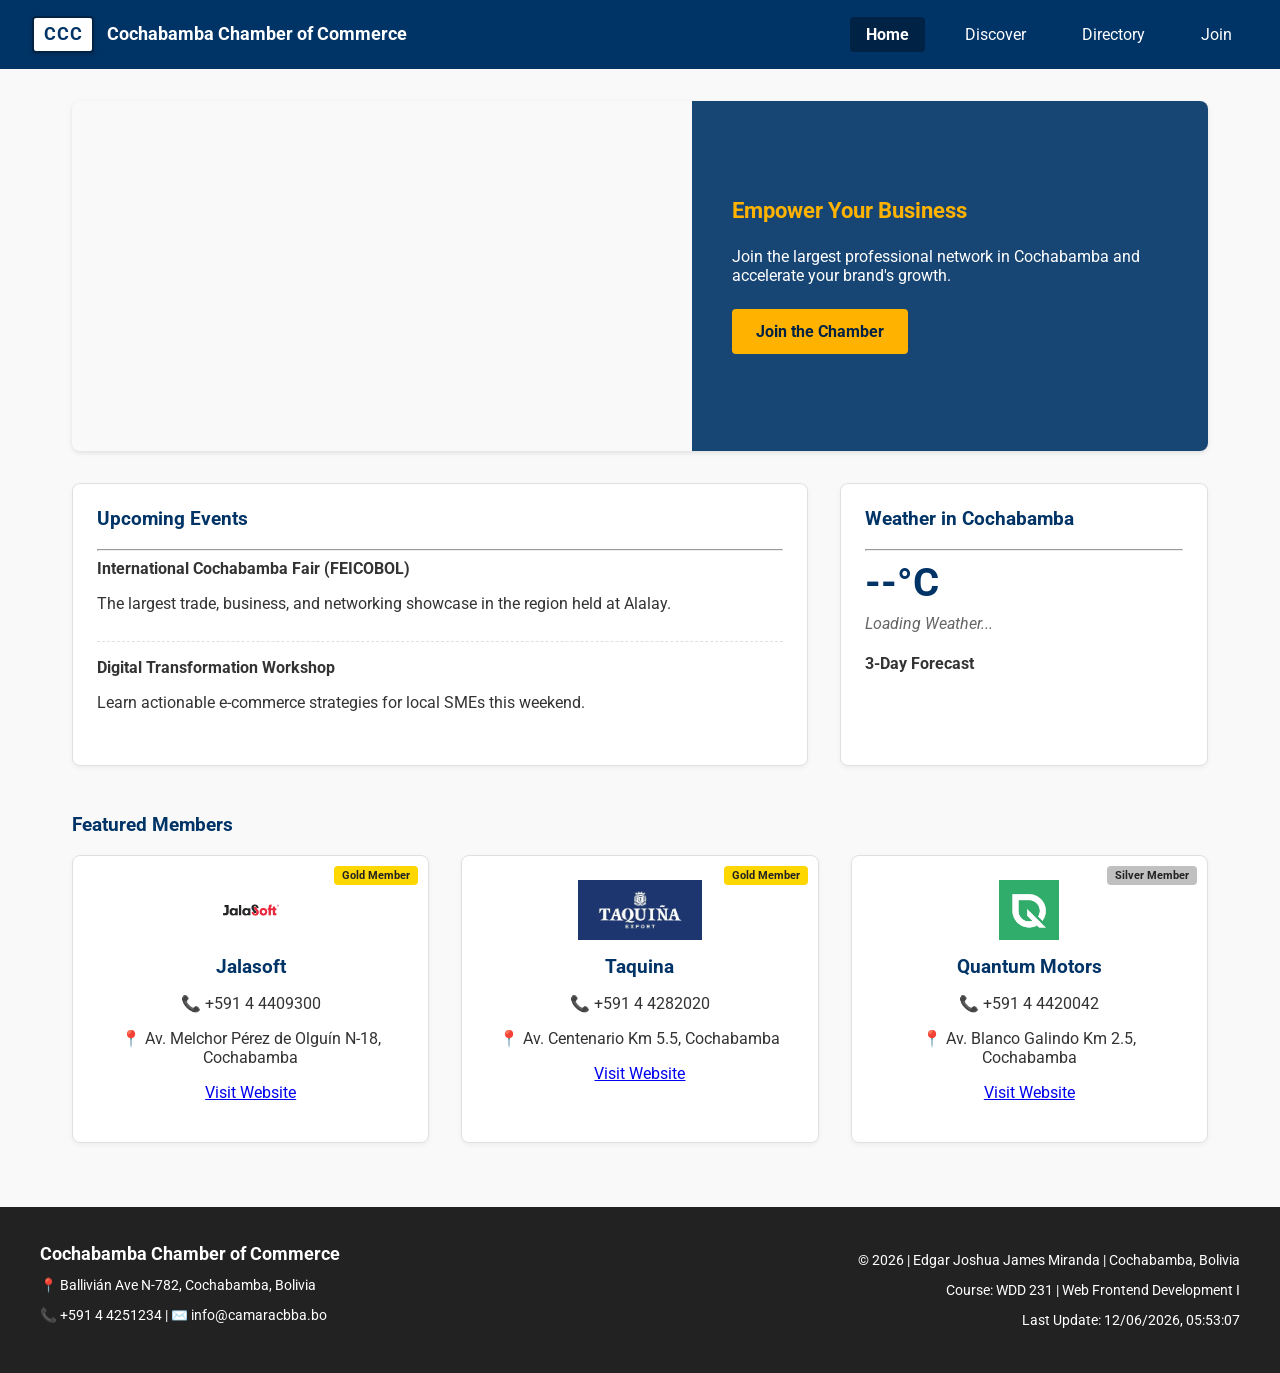
==== chamber/index.html @ 2f20b057 "updated" ====
<!DOCTYPE html>
<html lang="en">
<head>
    <meta charset="UTF-8">
    <meta name="viewport" content="width=device-width, initial-scale=1.0">
    <title>Home - Cochabamba Chamber of Commerce</title>
    <meta name="description" content="Welcome to the Cochabamba Chamber of Commerce. Connecting, supporting, and growing local businesses in Cochabamba, Bolivia. Developed by Edgar Joshua James Miranda for WDD 231.">
    <meta name="author" content="Edgar Joshua James Miranda">
    
    <link rel="icon" href="images/favicon.ico" type="image/x-icon">

    <link rel="preconnect" href="https://fonts.googleapis.com">
    <link rel="preconnect" href="https://fonts.gstatic.com" crossorigin>
    <link href="https://fonts.googleapis.com/css2?family=Roboto:wght@400;700&display=swap" rel="stylesheet">

    <meta property="og:title" content="Home - Cochabamba Chamber of Commerce">
    <meta property="og:description" content="Welcome to the Cochabamba Chamber of Commerce. Discover local businesses and community events.">
    <meta property="og:image" content="https://joshuajames7756.github.io/wdd231/chamber/images/taquina.webp">
    <meta property="og:url" content="https://joshuajames7756.github.io/wdd231/chamber/index.html">
    <meta property="og:type" content="website">

    <link rel="stylesheet" href="styles/normalize.css">
    <link rel="stylesheet" href="styles/small.css">
    <link rel="stylesheet" href="styles/larger.css">
</head>
<body class="home-page">
    <header>
        <div class="logo-container">
            <div class="logo-badge">CCC</div>
            <div class="header-title">Cochabamba Chamber of Commerce</div>
        </div>
        <button id="menu-toggle" aria-label="Open navigation menu">☰</button>
        <nav id="nav-menu">
            <ul>
                <li><a href="index.html" class="active">Home</a></li>
                <li><a href="#">Discover</a></li>
                <li><a href="directory.html">Directory</a></li>
                <li><a href="#">Join</a></li>
            </ul>
        </nav>
    </header>

    <main class="home-grid">
        <section class="hero-container">
            <picture>
                <source media="(min-width: 64rem)" srcset="images/hero-large.jpg">
                <img src="images/hero-small.jpg" alt="Panoramic view of Cochabamba city" class="hero-img" loading="eager">
            </picture>
            <div class="hero-cta">
                <h3>Empower Your Business</h3>
                <p>Join the largest professional network in Cochabamba and accelerate your brand's growth.</p>
                <a href="#" class="cta-button">Join the Chamber</a>
            </div>
        </section>

        <section class="card events-card">
            <h3>Upcoming Events</h3>
            <hr>
            <ul class="events-list">
                <li>
                    <strong>International Cochabamba Fair (FEICOBOL)</strong>
                    <p>The largest trade, business, and networking showcase in the region held at Alalay.</p>
                </li>
                <li>
                    <strong>Digital Transformation Workshop</strong>
                    <p>Learn actionable e-commerce strategies for local SMEs this weekend.</p>
                </li>
            </ul>
        </section>

        <section class="card weather-card">
            <h3>Weather in Cochabamba</h3>
            <hr>
            <div class="weather-info">
                <div class="current-weather">
                    <p class="temp-display" id="current-temp">--°C</p>
                    <p class="desc-display" id="weather-desc">Loading weather...</p>
                </div>
                <div class="forecast-section">
                    <h4>3-Day Forecast</h4>
                    <div id="forecast-container" class="forecast-list">
                        </div>
                </div>
            </div>
        </section>

        <section class="spotlights-section">
            <h3>Featured Members</h3>
            <div id="spotlights-container" class="spotlights-grid">
                </div>
        </section>
    </main>

    <footer>
        <div class="footer-container">
            <div class="footer-contact">
                <h2>Cochabamba Chamber of Commerce</h2>
                <p>📍 Ballivián Ave N-782, Cochabamba, Bolivia</p>
                <p>📞 +591 4 4251234 | ✉️ info@camaracbba.bo</p>
            </div>
            <div class="footer-info">
                <p>&copy; <span id="current-year"></span> | Edgar Joshua James Miranda | Cochabamba, Bolivia</p>
                <p>Course: WDD 231 | Web Frontend Development I</p>
                <p id="last-modified"></p>
            </div>
        </div>
    </footer>

    <script src="scripts/weather-spot.js" defer></script>
</body>
</html>
---- chamber/styles/small.css ----
/* ==========================================================================
   W03: CHAMBER PROJECT - BASE STYLES (Móvil desde 320px) - small.css
   ========================================================================== */

/* --- Base Rules & Box Sizing --- */
* {
    box-sizing: border-box;
}

body {
    font-family: 'Roboto', Arial, sans-serif;
    margin: 0;
    padding: 0;
    background-color: #f9f9f9;
    color: #333333;
}

/* --- Shared Header & Navigation (Consistente para index y directory) --- */
header {
    display: flex;
    justify-content: space-between;
    align-items: center;
    padding: 1rem;
    background-color: #003366;
    color: white;
    position: relative;
}

.logo-container {
    display: flex;
    align-items: center;
    gap: 0.8rem;
}

.logo-badge {
    background-color: #ffffff;
    color: #003366;
    font-weight: bold;
    font-size: 1.1rem;
    padding: 0.4rem 0.6rem;
    border-radius: 4px;
    border: 2px solid #002244;
    letter-spacing: 1px;
    box-shadow: 0 2px 4px rgba(0,0,0,0.15);
}

.logo-badge img {
    height: 40px;
    width: auto;
    display: block;
}

.header-title {
    font-size: 1.1rem;
    font-weight: bold;
    margin: 0;
    line-height: 1.2;
}

/* Botón de menú elegante y con transición (sin emojis toscos) */
#menu-toggle {
    font-size: 1.8rem;
    background: none;
    border: none;
    color: white;
    cursor: pointer;
    padding: 0.2rem 0.5rem;
    line-height: 1;
    transition: transform 0.2s ease;
}

#menu-toggle:active {
    transform: scale(0.9);
}

#nav-menu {
    display: none;
    background-color: #002244;
    position: absolute;
    top: 100%;
    left: 0;
    width: 100%;
    z-index: 100;
    box-shadow: 0 4px 10px rgba(0,0,0,0.1);
}

#nav-menu.open {
    display: block;
}

#nav-menu ul {
    list-style: none;
    padding: 0;
    margin: 0;
}

#nav-menu ul li a {
    display: block;
    padding: 1rem;
    color: white;
    text-decoration: none;
    text-align: center;
    border-bottom: 1px solid #003366;
}

#nav-menu ul li a.active {
    background-color: #004488;
    font-weight: bold;
}

/* --- Compartido: Estructura de Tarjetas Base --- */
.card {
    background-color: #ffffff;
    border: 1px solid #e0e0e0;
    border-radius: 8px;
    padding: 1.5rem;
    box-shadow: 0 2px 5px rgba(0,0,0,0.05);
}

/* ==========================================================================
   SECCIÓN A: ESTILOS DE LA PÁGINA DE INICIO (index.html)
   ========================================================================== */
.home-grid {
    display: flex;
    flex-direction: column;
    gap: 1.5rem;
    padding: 1rem;
    max-width: 1200px;
    margin: 0 auto;
}

/* Hero Section */
.hero-container {
    position: relative;
    border-radius: 8px;
    overflow: hidden;
    box-shadow: 0 2px 5px rgba(0,0,0,0.1);
}

.hero-img {
    width: 100%;
    height: 250px;
    object-fit: cover;
    display: block;
}

.hero-cta {
    background-color: rgba(0, 51, 102, 0.9);
    color: #ffffff;
    padding: 1.5rem;
    text-align: center;
}

.hero-cta h3 {
    margin: 0 0 0.5rem 0;
    font-size: 1.4rem;
    color: #ffb300;
}

.cta-button {
    display: inline-block;
    background-color: #ffb300;
    color: #002244;
    padding: 0.8rem 1.5rem;
    text-decoration: none;
    font-weight: bold;
    border-radius: 4px;
    margin-top: 0.5rem;
    transition: background 0.2s ease;
}

.cta-button:hover {
    background-color: #ffa000;
}

/* Eventos y Clima */
.events-card h3,
.weather-card h3,
.spotlights-section h3 {
    color: #003366;
    margin-top: 0;
}

.events-list {
    list-style: none;
    padding: 0;
    margin: 0;
}

.events-list li {
    margin-bottom: 1rem;
    padding-bottom: 0.8rem;
    border-bottom: 1px dashed #e0e0e0;
}

.events-list li:last-child {
    border-bottom: none;
    margin-bottom: 0;
}

.temp-display {
    font-size: 2.5rem;
    font-weight: bold;
    margin: 0.5rem 0;
    color: #003366;
}

.desc-display {
    text-transform: capitalize;
    font-style: italic;
    color: #666666;
    margin: 0 0 1rem 0;
}

.forecast-list {
    display: flex;
    flex-direction: column;
    gap: 0.5rem;
    margin-top: 0.5rem;
}

.forecast-day {
    display: flex;
    justify-content: space-between;
    padding: 0.4rem 0;
    border-bottom: 1px dotted #ccc;
}

/* Spotlights */
.spotlights-grid {
    display: flex;
    flex-direction: column;
    gap: 1rem;
}

.spotlight-card {
    background-color: white;
    border: 1px solid #e0e0e0;
    border-radius: 8px;
    padding: 1.5rem;
    text-align: center;
    box-shadow: 0 2px 5px rgba(0,0,0,0.05);
    position: relative;
}

.spotlight-card h3 {
    color: #003366;
    margin: 0.5rem 0;
}

.spotlight-card img {
    max-height: 60px;
    max-width: 150px;
    margin: 0 auto 1rem auto;
    display: block;
    object-fit: contain;
}

.badge {
    position: absolute;
    top: 10px;
    right: 10px;
    font-size: 0.7rem;
    padding: 0.2rem 0.5rem;
    border-radius: 4px;
    font-weight: bold;
}
.badge.gold { background-color: #ffd700; color: #222; }
.badge.silver { background-color: #c0c0c0; color: #222; }

/* ==========================================================================
   SECCIÓN B: ESTILOS DE LA PÁGINA DEL DIRECTORIO (directory.html)
   ========================================================================== */
.directory-header {
    max-width: 1200px;
    margin: 1.5rem auto 1rem auto;
    padding: 0 1rem;
    text-align: center;
}

.directory-header h1 {
    color: #003366;
    margin: 0 0 1rem 0;
    font-size: 1.6rem;
}

.view-toggle button {
    padding: 0.6rem 1.4rem;
    font-size: 0.95rem;
    font-weight: bold;
    cursor: pointer;
    background-color: #ffffff;
    color: #003366;
    border: 2px solid #003366;
    border-radius: 20px;
    margin: 0 0.4rem;
    box-shadow: 0 2px 4px rgba(0,0,0,0.05);
    transition: all 0.25s ease;
}

.view-toggle button.active {
    background-color: #003366;
    color: white;
}

#directory-container {
    padding: 1rem;
    width: 100%;
}

/* Regla común para asegurar que las tarjetas siempre contengan absolutamente sus elementos internos */
.member-card {
    position: relative !important; /* SOLUCIÓN: Forza a los badges a quedarse dentro de la tarjeta */
}

.grid-layout {
    display: grid;
    grid-template-columns: 1fr;
    gap: 1.5rem;
}

/* Transición suave para el efecto hover premium en las tarjetas */
.grid-layout .member-card {
    background-color: white;
    border: 1px solid #e0e0e0;
    border-radius: 8px;
    padding: 1.5rem;
    text-align: center;
    box-shadow: 0 2px 5px rgba(0,0,0,0.05);
    transition: transform 0.3s cubic-bezier(0.25, 0.8, 0.25, 1), 
                box-shadow 0.3s cubic-bezier(0.25, 0.8, 0.25, 1);
}

/* Efecto hover premium de elevación */
.grid-layout .member-card:hover {
    transform: translateY(-5px);
    box-shadow: 0 10px 20px rgba(0, 0, 0, 0.12);
}

/* Contenedor para que las imágenes tengan el mismo tamaño y no desajusten las tarjetas */
.grid-layout .member-image-container {
    height: 90px;
    display: flex;
    align-items: center;
    justify-content: center;
    margin-bottom: 1.2rem;
}

.grid-layout .member-card img {
    max-width: 150px;
    height: auto;
    max-height: 100%;
    object-fit: contain;
    margin: 0 auto;
    display: block;
}

.grid-layout .member-card h2 {
    margin: 0.5rem 0;
    color: #003366;
    font-size: 1.25rem;
}

.grid-layout .member-card p {
    margin: 0.4rem 0;
    font-size: 0.9rem;
}

.grid-layout .member-card .website a {
    color: #004488;
    font-weight: bold;
}

.list-layout {
    display: flex;
    flex-direction: column;
    gap: 1rem;
}

/* SOLUCIÓN BADGE: Se añade position relative explícito también para las tarjetas en list-layout */
.list-layout .member-card {
    position: relative;
    display: flex;
    flex-direction: column;
    padding: 1.2rem 6rem 1.2rem 1.2rem; /* Añade un espacio extra a la derecha para que el badge no pise el texto */
    background-color: white;
    border: 1px solid #e0e0e0;
    border-radius: 6px;
    box-shadow: 0 1px 3px rgba(0,0,0,0.05);
}

.list-layout .member-card img {
    display: none;
}

.list-layout .member-card h2 {
    margin: 0 0 0.5rem 0;
    color: #003366;
    font-size: 1.15rem;
}

.list-layout .member-card p {
    margin: 0.2rem 0;
    font-size: 0.9rem;
}

/* Estilos para las Insignias del Directorio */
.member-card .badge {
    position: absolute;
    top: 15px; /* Ajustado para que se alinee mejor visualmente */
    right: 15px;
    font-size: 0.7rem;
    padding: 0.2rem 0.5rem;
    border-radius: 4px;
    font-weight: bold;
    z-index: 10;
}
.member-card .badge.gold { background-color: #ffd700; color: #222; }
.member-card .badge.silver { background-color: #c0c0c0; color: #222; }
.member-card .badge.regular { background-color: #e0e0e0; color: #666; }

/* --- Shared Footer (Consistente para index y directory) --- */
footer {
    background-color: #222222;
    color: #ffffff;
    padding: 1.2rem;
    text-align: center;
    margin-top: 2rem;
    font-size: 0.85rem;
}

.footer-container {
    display: flex;
    flex-direction: column;
    gap: 0.6rem;
}

.footer-contact h2 {
    margin: 0 0 0.3rem 0;
    font-size: 1.1rem;
}
---- chamber/styles/larger.css ----
/* ==========================================================================
   W03: CHAMBER PROJECT - DESKTOP STYLES (Desde 1024px / 64rem) - larger.css
   ========================================================================== */

@media (min-width: 64rem) {

    /* --- 1. Ocultar Hamburguesa y Forzar Navegación Horizontal --- */
    #menu-toggle {
        display: none !important; /* Esfuma el botón de las tres líneas en PC */
    }

    header {
        padding: 1rem 2rem;
    }

    #nav-menu {
        display: block !important; /* Evita que se quede oculto en PC */
        position: static;          /* Elimina el posicionamiento absoluto del móvil */
        width: auto;
        background-color: transparent;
        box-shadow: none;
    }

    #nav-menu ul {
        display: flex !important;  /* Alinea los enlaces uno al lado del otro */
        flex-direction: row;
        gap: 1.5rem;
    }

    #nav-menu ul li a {
        border-bottom: none;
        padding: 0.5rem 1rem;
        border-radius: 4px;
        transition: background-color 0.3s ease;
    }

    #nav-menu ul li a:hover,
    #nav-menu ul li a.active {
        background-color: #002244; /* Resalta el botón activo/enfoque */
    }

    /* --- 2. Rejilla Principal de Inicio (index.html) --- */
    .home-grid {
        display: grid;
        grid-template-columns: 2fr 1fr; /* Columna ancha para eventos y estrecha para clima */
        gap: 2rem;
        padding: 2rem;
    }

    /* Hero Section expandida a dos columnas */
    .hero-container {
        grid-column: 1 / -1; /* Ocupa todo el ancho */
        display: grid;
        grid-template-columns: 1.2fr 1fr; /* Imagen izquierda, texto derecha */
        height: 350px;
    }

    .hero-img {
        height: 100%;
    }

    .hero-cta {
        display: flex;
        flex-direction: column;
        justify-content: center;
        align-items: flex-start;
        text-align: left;
        padding: 2.5rem;
    }

    /* Sección de Miembros Destacados (Spotlights) */
    .spotlights-section {
        grid-column: 1 / -1; /* Fila completa abajo */
        margin-top: 1rem;
    }

    .spotlights-grid {
        display: grid;
        grid-template-columns: repeat(3, 1fr); /* 3 columnas perfectas */
        gap: 2rem;
    }

    .spotlight-card {
        transition: transform 0.3s cubic-bezier(0.25, 0.8, 0.25, 1), box-shadow 0.3s ease;
    }

    .spotlight-card:hover {
        transform: translateY(-5px);
        box-shadow: 0 8px 15px rgba(0, 51, 102, 0.1);
    }

    /* --- 3. Rejilla de la Página del Directorio (directory.html) --- */
    #directory-container {
        max-width: 1200px;
        margin: 0 auto;
        padding: 2rem;
    }

    .grid-layout {
        grid-template-columns: repeat(3, 1fr); /* Vista de cuadrícula en 3 columnas */
        gap: 2rem;
    }

    .list-layout .member-card {
        flex-direction: row; /* Alineación horizontal tipo fila en PC */
        justify-content: space-between;
        align-items: center;
        padding: 1.2rem 2rem;
    }

    .list-layout .member-card h2 {
        flex: 1;
        margin: 0;
    }

    .list-layout .member-card p {
        flex: 1;
        margin: 0;
        text-align: left;
    }

    /* --- 4. Footer Consistente --- */
    footer {
        padding: 2rem;
    }

    .footer-container {
        flex-direction: row; /* Contacto a la izquierda, detalles a la derecha */
        justify-content: space-between;
        align-items: center;
        max-width: 1200px;
        margin: 0 auto;
    }

    .footer-contact {
        text-align: left;
    }

    .footer-info {
        text-align: right;
    }
}
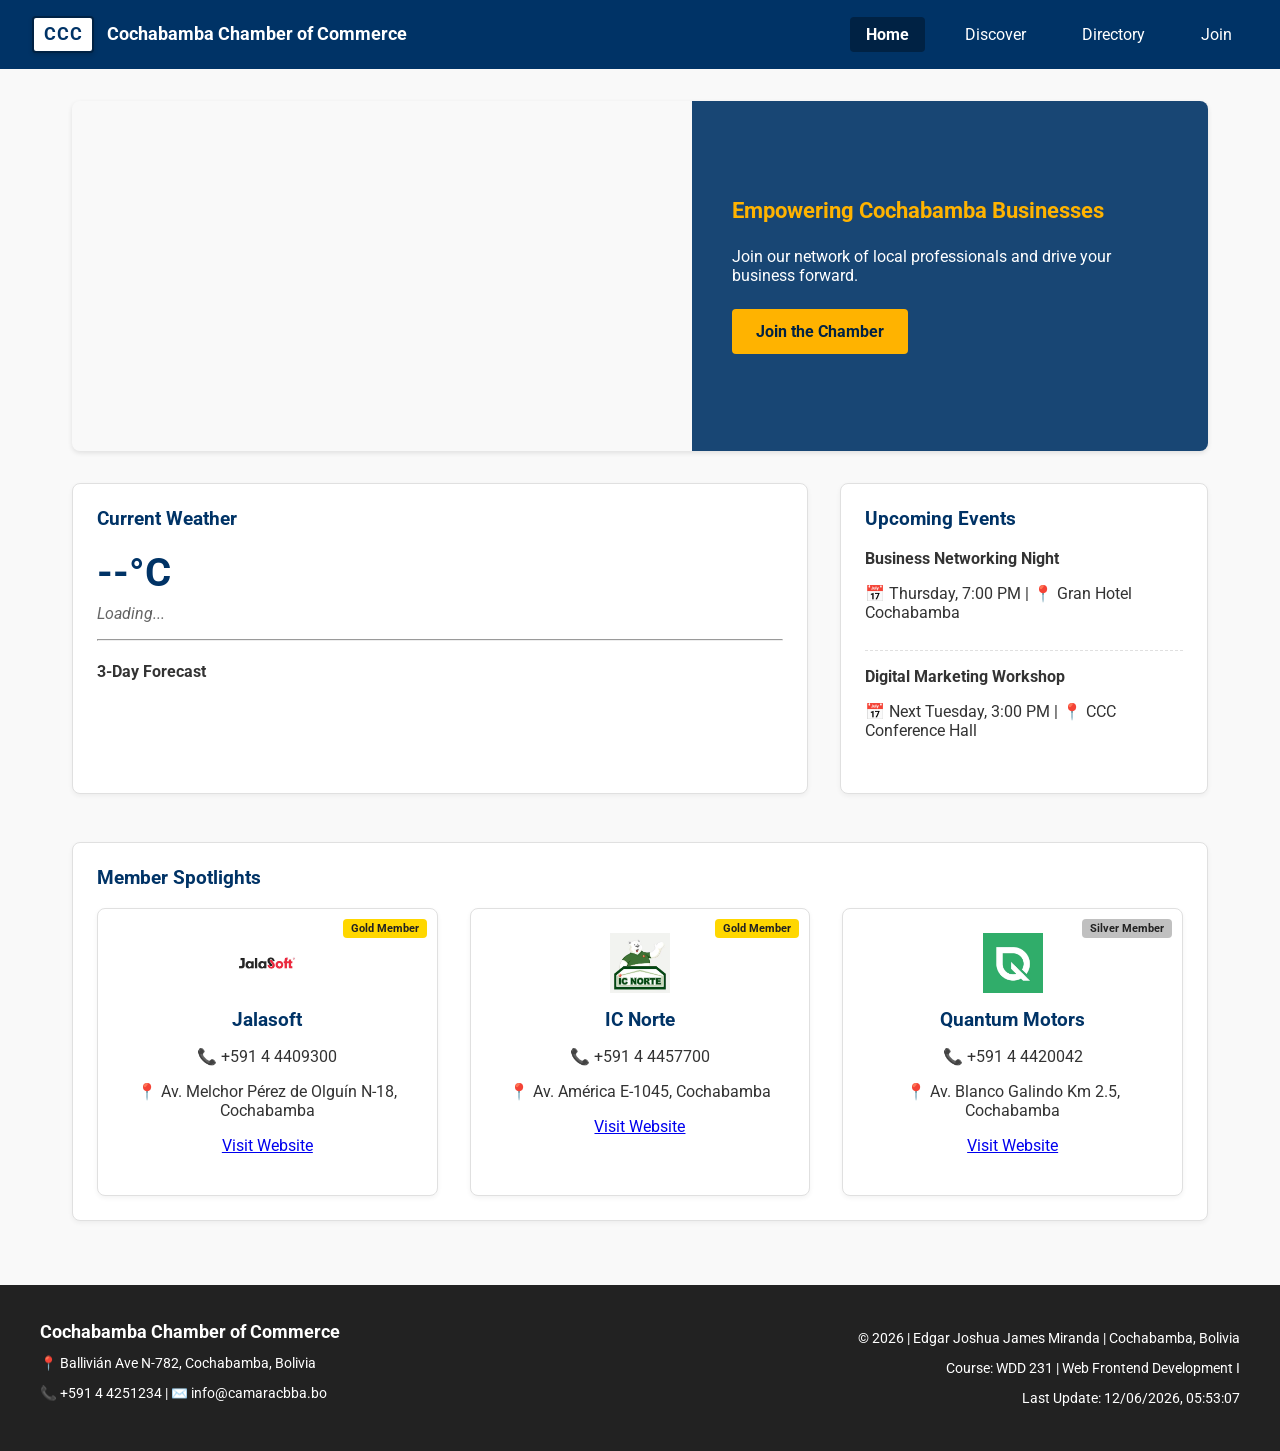
==== commit 0166c466: "roshi agaion" ====
--- a/chamber/index.html
+++ b/chamber/index.html
@@ -4,7 +4,7 @@
     <meta charset="UTF-8">
     <meta name="viewport" content="width=device-width, initial-scale=1.0">
     <title>Home - Cochabamba Chamber of Commerce</title>
-    <meta name="description" content="Welcome to the Cochabamba Chamber of Commerce. Connecting, supporting, and growing local businesses in Cochabamba, Bolivia. Developed by Edgar Joshua James Miranda for WDD 231.">
+    <meta name="description" content="Official home page of the Cochabamba Chamber of Commerce. Connecting, supporting, and growing local businesses in Cochabamba, Bolivia.">
     <meta name="author" content="Edgar Joshua James Miranda">
     
     <link rel="icon" href="images/favicon.ico" type="image/x-icon">
@@ -40,55 +40,54 @@
         </nav>
     </header>
 
-    <main class="home-grid">
-        <section class="hero-container">
-            <picture>
-                <source media="(min-width: 64rem)" srcset="images/hero-large.jpg">
-                <img src="images/hero-small.jpg" alt="Panoramic view of Cochabamba city" class="hero-img" loading="eager">
-            </picture>
-            <div class="hero-cta">
-                <h3>Empower Your Business</h3>
-                <p>Join the largest professional network in Cochabamba and accelerate your brand's growth.</p>
-                <a href="#" class="cta-button">Join the Chamber</a>
-            </div>
-        </section>
+    <main>
+        <h1 class="visually-hidden">Cochabamba Chamber of Commerce</h1>
 
-        <section class="card events-card">
-            <h3>Upcoming Events</h3>
-            <hr>
-            <ul class="events-list">
-                <li>
-                    <strong>International Cochabamba Fair (FEICOBOL)</strong>
-                    <p>The largest trade, business, and networking showcase in the region held at Alalay.</p>
-                </li>
-                <li>
-                    <strong>Digital Transformation Workshop</strong>
-                    <p>Learn actionable e-commerce strategies for local SMEs this weekend.</p>
-                </li>
-            </ul>
-        </section>
+        <div class="home-grid">
+            <section class="hero-container">
+                <picture>
+                    <source srcset="images/hero-large.jpg" media="(min-width: 64rem)">
+                    <img src="images/hero-small.jpg" alt="Panoramic view of Cochabamba city" class="hero-img" width="1200" height="400">
+                </picture>
+                <div class="hero-cta">
+                    <h3>Empowering Cochabamba Businesses</h3>
+                    <p>Join our network of local professionals and drive your business forward.</p>
+                    <a href="#" class="cta-button">Join the Chamber</a>
+                </div>
+            </section>
 
-        <section class="card weather-card">
-            <h3>Weather in Cochabamba</h3>
-            <hr>
-            <div class="weather-info">
-                <div class="current-weather">
+            <section class="weather-card card">
+                <h3>Current Weather</h3>
+                <div class="weather-info">
                     <p class="temp-display" id="current-temp">--°C</p>
-                    <p class="desc-display" id="weather-desc">Loading weather...</p>
+                    <p class="desc-display" id="weather-desc">Loading...</p>
                 </div>
-                <div class="forecast-section">
-                    <h4>3-Day Forecast</h4>
-                    <div id="forecast-container" class="forecast-list">
-                        </div>
-                </div>
-            </div>
-        </section>
+                <hr>
+                <h4>3-Day Forecast</h4>
+                <div class="forecast-list" id="forecast-container">
+                    </div>
+            </section>
 
-        <section class="spotlights-section">
-            <h3>Featured Members</h3>
-            <div id="spotlights-container" class="spotlights-grid">
-                </div>
-        </section>
+            <section class="events-card card">
+                <h3>Upcoming Events</h3>
+                <ul class="events-list">
+                    <li>
+                        <strong>Business Networking Night</strong>
+                        <p>📅 Thursday, 7:00 PM | 📍 Gran Hotel Cochabamba</p>
+                    </li>
+                    <li>
+                        <strong>Digital Marketing Workshop</strong>
+                        <p>📅 Next Tuesday, 3:00 PM | 📍 CCC Conference Hall</p>
+                    </li>
+                </ul>
+            </section>
+
+            <section class="spotlights-section card">
+                <h3>Member Spotlights</h3>
+                <div class="spotlights-grid" id="spotlights-container">
+                    </div>
+            </section>
+        </div>
     </main>
 
     <footer>
--- a/chamber/styles/small.css
+++ b/chamber/styles/small.css
@@ -15,6 +15,18 @@
     color: #333333;
 }
 
+/* Helper para accesibilidad - Oculta elementos visualmente pero los mantiene para lectores de pantalla y auditorías */
+.visually-hidden {
+    position: absolute;
+    width: 1px;
+    height: 1px;
+    padding: 0;
+    margin: -1px;
+    overflow: hidden;
+    clip: rect(0,0,0,0);
+    border: 0;
+}
+
 /* --- Shared Header & Navigation (Consistente para index y directory) --- */
 header {
     display: flex;
@@ -60,17 +72,24 @@
 /* Botón de menú elegante y con transición (sin emojis toscos) */
 #menu-toggle {
     font-size: 1.8rem;
+    font-weight: 300;
     background: none;
     border: none;
     color: white;
     cursor: pointer;
     padding: 0.2rem 0.5rem;
     line-height: 1;
-    transition: transform 0.2s ease;
+    font-family: 'Roboto', sans-serif;
+    transition: transform 0.3s ease, color 0.2s ease;
 }
 
 #menu-toggle:active {
     transform: scale(0.9);
+}
+
+#menu-toggle.open {
+    transform: rotate(90deg);
+    color: #ffb300;
 }
 
 #nav-menu {
@@ -117,6 +136,13 @@
     box-shadow: 0 2px 5px rgba(0,0,0,0.05);
 }
 
+/* Asegura el contenedor relativo de todas las tarjetas para posicionar los badges correctamente */
+.grid-layout .member-card,
+.list-layout .member-card,
+.spotlight-card {
+    position: relative;
+}
+
 /* ==========================================================================
    SECCIÓN A: ESTILOS DE LA PÁGINA DE INICIO (index.html)
    ========================================================================== */
@@ -240,7 +266,6 @@
     padding: 1.5rem;
     text-align: center;
     box-shadow: 0 2px 5px rgba(0,0,0,0.05);
-    position: relative;
 }
 
 .spotlight-card h3 {
@@ -308,11 +333,6 @@
     width: 100%;
 }
 
-/* Regla común para asegurar que las tarjetas siempre contengan absolutamente sus elementos internos */
-.member-card {
-    position: relative !important; /* SOLUCIÓN: Forza a los badges a quedarse dentro de la tarjeta */
-}
-
 .grid-layout {
     display: grid;
     grid-template-columns: 1fr;
@@ -377,12 +397,10 @@
     gap: 1rem;
 }
 
-/* SOLUCIÓN BADGE: Se añade position relative explícito también para las tarjetas en list-layout */
 .list-layout .member-card {
-    position: relative;
-    display: flex;
-    flex-direction: column;
-    padding: 1.2rem 6rem 1.2rem 1.2rem; /* Añade un espacio extra a la derecha para que el badge no pise el texto */
+    display: flex;
+    flex-direction: column;
+    padding: 1.2rem 6rem 1.2rem 1.2rem;
     background-color: white;
     border: 1px solid #e0e0e0;
     border-radius: 6px;
@@ -407,7 +425,7 @@
 /* Estilos para las Insignias del Directorio */
 .member-card .badge {
     position: absolute;
-    top: 15px; /* Ajustado para que se alinee mejor visualmente */
+    top: 15px;
     right: 15px;
     font-size: 0.7rem;
     padding: 0.2rem 0.5rem;
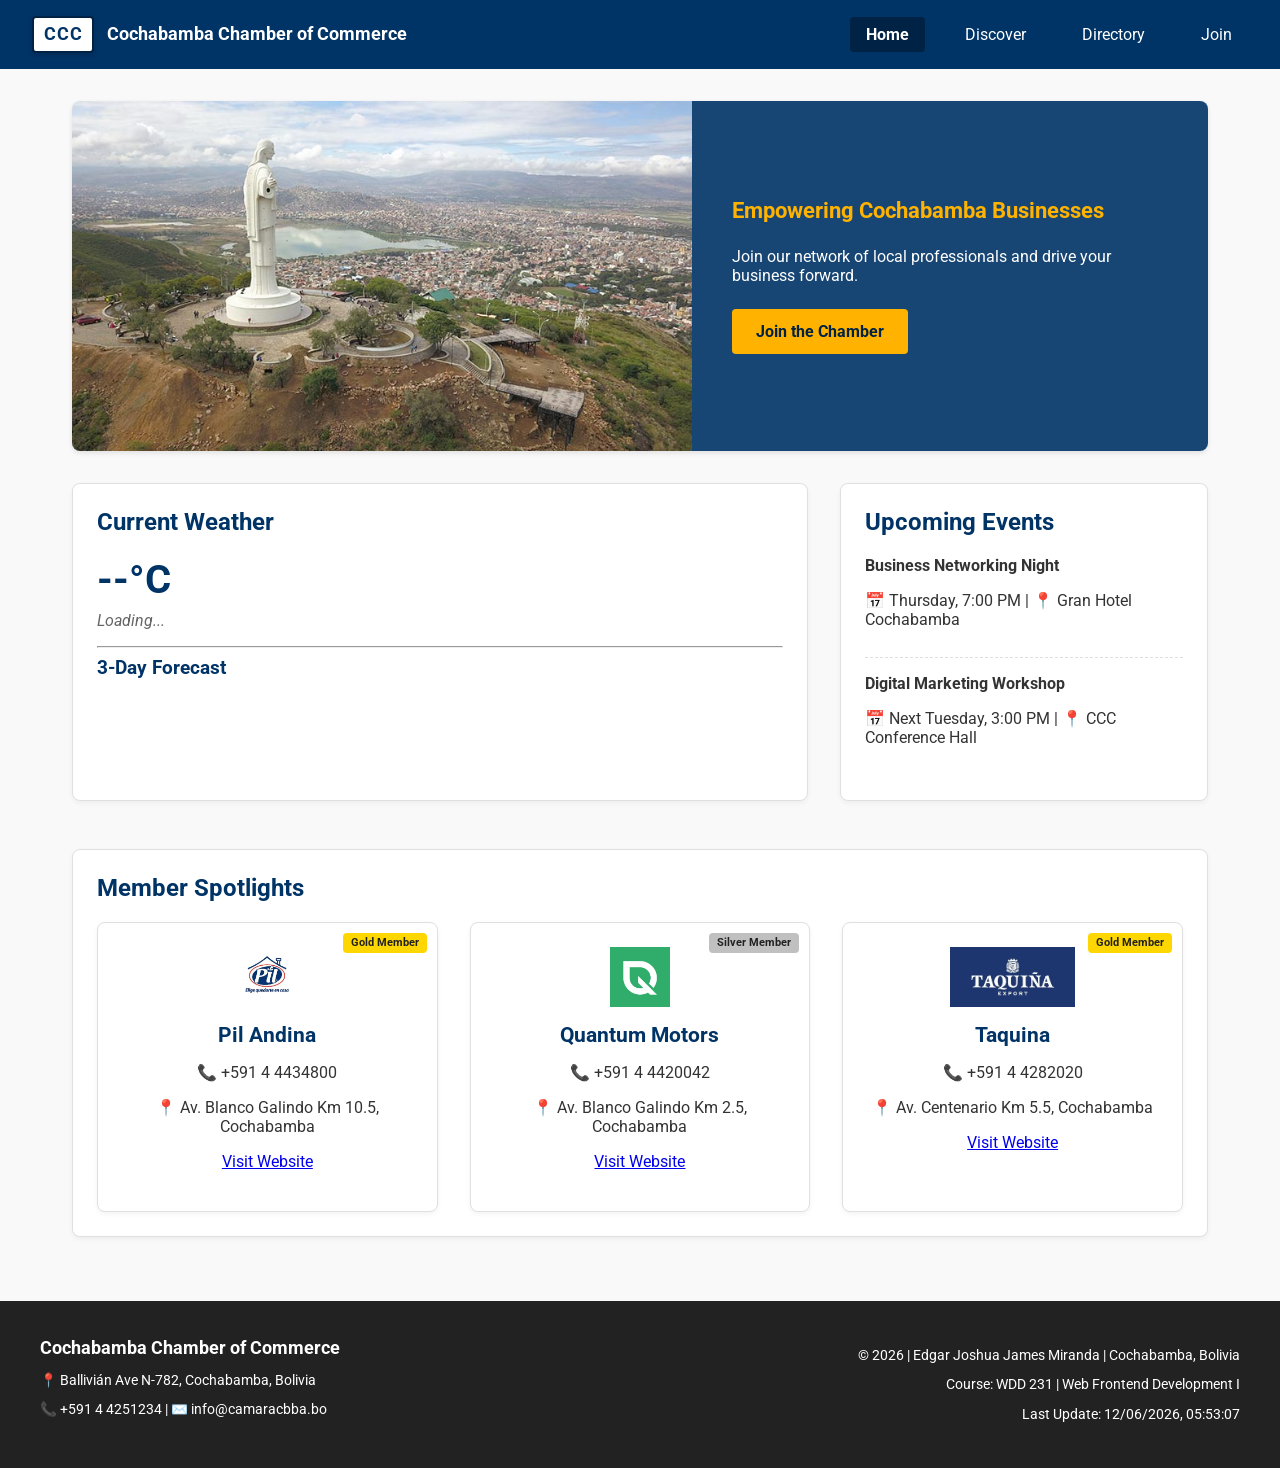
==== commit 034db60c: "finally" ====
--- a/chamber/index.html
+++ b/chamber/index.html
@@ -4,21 +4,26 @@
     <meta charset="UTF-8">
     <meta name="viewport" content="width=device-width, initial-scale=1.0">
     <title>Home - Cochabamba Chamber of Commerce</title>
+    <!-- Meta descripción optimizada a 142 caracteres para pasar la auditoría SEO -->
     <meta name="description" content="Official home page of the Cochabamba Chamber of Commerce. Connecting, supporting, and growing local businesses in Cochabamba, Bolivia.">
     <meta name="author" content="Edgar Joshua James Miranda">
     
+    <!-- Favicon -->
     <link rel="icon" href="images/favicon.ico" type="image/x-icon">
 
+    <!-- Google Fonts API Preconnect and Stylesheet -->
     <link rel="preconnect" href="https://fonts.googleapis.com">
     <link rel="preconnect" href="https://fonts.gstatic.com" crossorigin>
     <link href="https://fonts.googleapis.com/css2?family=Roboto:wght@400;700&display=swap" rel="stylesheet">
 
+    <!-- Facebook Open Graph Meta Tags -->
     <meta property="og:title" content="Home - Cochabamba Chamber of Commerce">
     <meta property="og:description" content="Welcome to the Cochabamba Chamber of Commerce. Discover local businesses and community events.">
     <meta property="og:image" content="https://joshuajames7756.github.io/wdd231/chamber/images/taquina.webp">
     <meta property="og:url" content="https://joshuajames7756.github.io/wdd231/chamber/index.html">
     <meta property="og:type" content="website">
 
+    <!-- Stylesheets -->
     <link rel="stylesheet" href="styles/normalize.css">
     <link rel="stylesheet" href="styles/small.css">
     <link rel="stylesheet" href="styles/larger.css">
@@ -41,35 +46,40 @@
     </header>
 
     <main>
+        <!-- H1 Requerido por accesibilidad (Oculto visualmente pero legible para lectores de pantalla) -->
         <h1 class="visually-hidden">Cochabamba Chamber of Commerce</h1>
 
         <div class="home-grid">
+            <!-- Hero Section (Corregido a H2 para mantener la jerarquía semántica) -->
             <section class="hero-container">
                 <picture>
                     <source srcset="images/hero-large.jpg" media="(min-width: 64rem)">
                     <img src="images/hero-small.jpg" alt="Panoramic view of Cochabamba city" class="hero-img" width="1200" height="400">
                 </picture>
                 <div class="hero-cta">
-                    <h3>Empowering Cochabamba Businesses</h3>
+                    <h2>Empowering Cochabamba Businesses</h2>
                     <p>Join our network of local professionals and drive your business forward.</p>
                     <a href="#" class="cta-button">Join the Chamber</a>
                 </div>
             </section>
 
+            <!-- Clima (Corregido a H2 y H3 consecutivamente) -->
             <section class="weather-card card">
-                <h3>Current Weather</h3>
+                <h2>Current Weather</h2>
                 <div class="weather-info">
                     <p class="temp-display" id="current-temp">--°C</p>
                     <p class="desc-display" id="weather-desc">Loading...</p>
                 </div>
                 <hr>
-                <h4>3-Day Forecast</h4>
+                <h3>3-Day Forecast</h3>
                 <div class="forecast-list" id="forecast-container">
-                    </div>
+                    <!-- Contenido dinámico mediante JS -->
+                </div>
             </section>
 
+            <!-- Eventos (Corregido a H2) -->
             <section class="events-card card">
-                <h3>Upcoming Events</h3>
+                <h2>Upcoming Events</h2>
                 <ul class="events-list">
                     <li>
                         <strong>Business Networking Night</strong>
@@ -82,10 +92,12 @@
                 </ul>
             </section>
 
+            <!-- Spotlights (Corregido a H2) -->
             <section class="spotlights-section card">
-                <h3>Member Spotlights</h3>
+                <h2>Member Spotlights</h2>
                 <div class="spotlights-grid" id="spotlights-container">
-                    </div>
+                    <!-- Contenido dinámico mediante JS -->
+                </div>
             </section>
         </div>
     </main>
@@ -105,6 +117,7 @@
         </div>
     </footer>
 
+    <!-- JavaScript Loader -->
     <script src="scripts/weather-spot.js" defer></script>
 </body>
 </html>
--- a/chamber/styles/small.css
+++ b/chamber/styles/small.css
@@ -177,10 +177,72 @@
     text-align: center;
 }
 
-.hero-cta h3 {
+/* Adaptado a H2 para mantener consistencia visual con la nueva estructura */
+.hero-cta h2 {
     margin: 0 0 0.5rem 0;
     font-size: 1.4rem;
     color: #ffb300;
+}
+
+/* Eventos, Clima y Spotlights adaptados a H2 */
+.events-card h2,
+.weather-card h2,
+.spotlights-section h2 {
+    color: #003366;
+    margin-top: 0;
+    font-size: 1.5rem;
+}
+
+.events-list {
+    list-style: none;
+    padding: 0;
+    margin: 0;
+}
+
+.events-list li {
+    margin-bottom: 1rem;
+    padding-bottom: 0.8rem;
+    border-bottom: 1px dashed #e0e0e0;
+}
+
+.events-list li:last-child {
+    border-bottom: none;
+    margin-bottom: 0;
+}
+
+.temp-display {
+    font-size: 2.5rem;
+    font-weight: bold;
+    margin: 0.5rem 0;
+    color: #003366;
+}
+
+.desc-display {
+    text-transform: capitalize;
+    font-style: italic;
+    color: #666666;
+    margin: 0 0 1rem 0;
+}
+
+/* Adaptado el subtítulo del pronóstico a H3 */
+.weather-card h3 {
+    color: #003366;
+    margin: 0.5rem 0;
+    font-size: 1.2rem;
+}
+
+.forecast-list {
+    display: flex;
+    flex-direction: column;
+    gap: 0.5rem;
+    margin-top: 0.5rem;
+}
+
+.forecast-day {
+    display: flex;
+    justify-content: space-between;
+    padding: 0.4rem 0;
+    border-bottom: 1px dotted #ccc;
 }
 
 .cta-button {
@@ -199,59 +261,6 @@
     background-color: #ffa000;
 }
 
-/* Eventos y Clima */
-.events-card h3,
-.weather-card h3,
-.spotlights-section h3 {
-    color: #003366;
-    margin-top: 0;
-}
-
-.events-list {
-    list-style: none;
-    padding: 0;
-    margin: 0;
-}
-
-.events-list li {
-    margin-bottom: 1rem;
-    padding-bottom: 0.8rem;
-    border-bottom: 1px dashed #e0e0e0;
-}
-
-.events-list li:last-child {
-    border-bottom: none;
-    margin-bottom: 0;
-}
-
-.temp-display {
-    font-size: 2.5rem;
-    font-weight: bold;
-    margin: 0.5rem 0;
-    color: #003366;
-}
-
-.desc-display {
-    text-transform: capitalize;
-    font-style: italic;
-    color: #666666;
-    margin: 0 0 1rem 0;
-}
-
-.forecast-list {
-    display: flex;
-    flex-direction: column;
-    gap: 0.5rem;
-    margin-top: 0.5rem;
-}
-
-.forecast-day {
-    display: flex;
-    justify-content: space-between;
-    padding: 0.4rem 0;
-    border-bottom: 1px dotted #ccc;
-}
-
 /* Spotlights */
 .spotlights-grid {
     display: flex;
@@ -268,9 +277,11 @@
     box-shadow: 0 2px 5px rgba(0,0,0,0.05);
 }
 
+/* Las tarjetas dinámicas inyectadas mantienen un título interno H3 */
 .spotlight-card h3 {
     color: #003366;
     margin: 0.5rem 0;
+    font-size: 1.3rem;
 }
 
 .spotlight-card img {
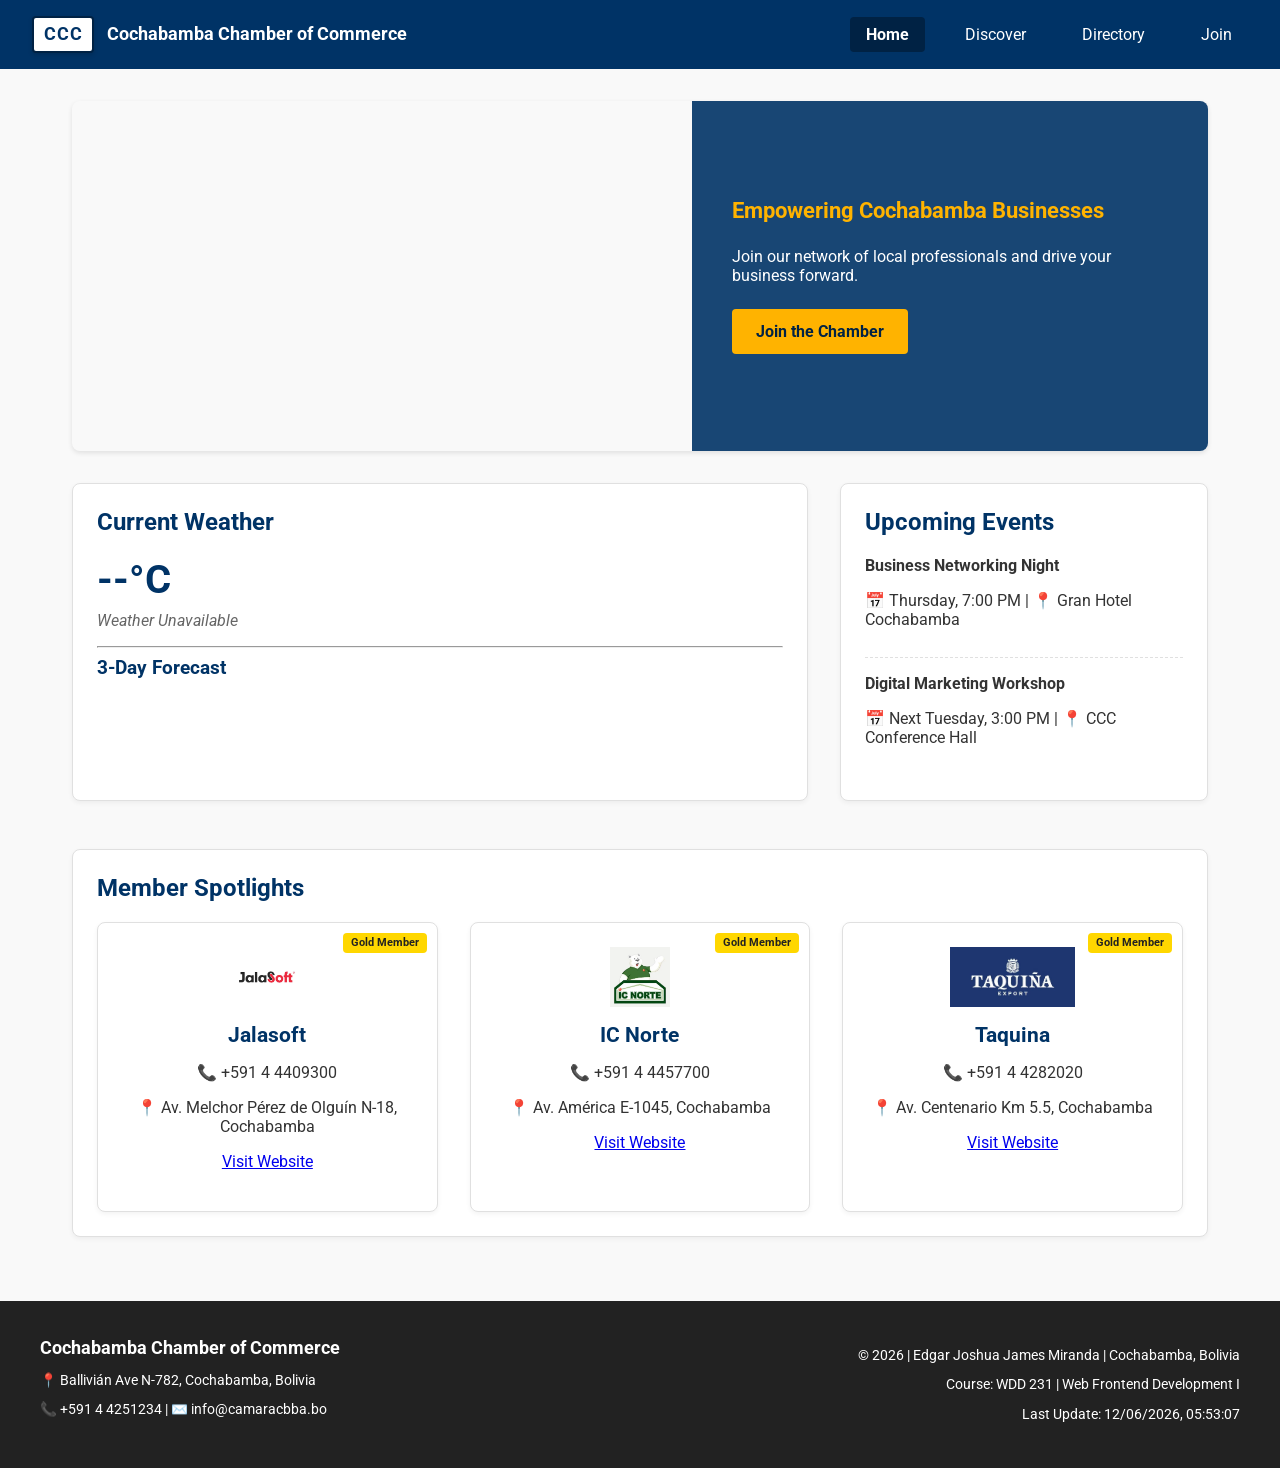
==== commit 73e1f4c9: "JOINPAGE" ====
--- a/chamber/index.html
+++ b/chamber/index.html
@@ -40,7 +40,7 @@
                 <li><a href="index.html" class="active">Home</a></li>
                 <li><a href="#">Discover</a></li>
                 <li><a href="directory.html">Directory</a></li>
-                <li><a href="#">Join</a></li>
+                <li><a href="join.html">Join</a></li>
             </ul>
         </nav>
     </header>
@@ -59,7 +59,7 @@
                 <div class="hero-cta">
                     <h2>Empowering Cochabamba Businesses</h2>
                     <p>Join our network of local professionals and drive your business forward.</p>
-                    <a href="#" class="cta-button">Join the Chamber</a>
+                    <a href="join.html" class="cta-button">Join the Chamber</a>
                 </div>
             </section>
 
--- a/chamber/styles/small.css
+++ b/chamber/styles/small.css
@@ -467,4 +467,299 @@
 .footer-contact h2 {
     margin: 0 0 0.3rem 0;
     font-size: 1.1rem;
+}
+/* ==========================================================================
+   W04: JOIN & THANK YOU PAGES - Agregar al final de small.css
+   ========================================================================== */
+
+/* --- Join Header --- */
+.join-header {
+    max-width: 1200px;
+    margin: 1.5rem auto 1rem auto;
+    padding: 0 1rem;
+    text-align: center;
+}
+
+.join-header h1 {
+    color: #003366;
+    margin: 0 0 0.5rem 0;
+    font-size: 1.6rem;
+}
+
+.join-header p {
+    color: #555555;
+    margin: 0;
+}
+
+/* --- Join Layout (mobile: form arriba, cards abajo) --- */
+.join-layout {
+    display: flex;
+    flex-direction: column;
+    gap: 1.5rem;
+    padding: 1rem;
+    max-width: 1200px;
+    margin: 0 auto;
+}
+
+/* --- Form --- */
+.join-form {
+    background-color: #ffffff;
+    border: 1px solid #e0e0e0;
+    border-radius: 8px;
+    padding: 1.5rem;
+    box-shadow: 0 2px 5px rgba(0,0,0,0.05);
+}
+
+.join-form fieldset {
+    border: none;
+    padding: 0;
+    margin: 0 0 1rem 0;
+}
+
+.join-form legend {
+    color: #003366;
+    font-weight: bold;
+    font-size: 1.2rem;
+    padding: 0;
+    margin-bottom: 1rem;
+}
+
+.join-form label {
+    display: flex;
+    flex-direction: column;
+    gap: 0.4rem;
+    margin-bottom: 1rem;
+    color: #333333;
+    font-weight: bold;
+    font-size: 0.9rem;
+}
+
+.join-form input[type="text"],
+.join-form input[type="email"],
+.join-form input[type="tel"],
+.join-form textarea {
+    font-family: 'Roboto', Arial, sans-serif;
+    font-size: 1rem;
+    font-weight: normal;
+    padding: 0.7rem;
+    border: 1px solid #cccccc;
+    border-radius: 4px;
+    background-color: #f9f9f9;
+    color: #333333;
+}
+
+.join-form input:focus,
+.join-form textarea:focus {
+    outline: 2px solid #003366;
+    outline-offset: 1px;
+    background-color: #ffffff;
+}
+
+.join-form input:invalid:not(:placeholder-shown) {
+    border-color: #c62828;
+}
+
+.join-form textarea {
+    resize: vertical;
+    font-weight: normal;
+}
+
+/* --- Membership level radios (dentro del form) --- */
+.membership-levels {
+    border: 1px solid #e0e0e0;
+    border-radius: 6px;
+    padding: 1rem;
+    margin-bottom: 1rem;
+}
+
+.membership-levels legend {
+    font-size: 1rem;
+    margin-bottom: 0.5rem;
+}
+
+.radio-label {
+    flex-direction: row !important;
+    align-items: center;
+    gap: 0.6rem !important;
+    font-weight: normal !important;
+    padding: 0.5rem 0;
+    border-bottom: 1px dashed #e0e0e0;
+}
+
+.radio-label:last-child {
+    border-bottom: none;
+}
+
+.radio-label input[type="radio"] {
+    width: 1.1rem;
+    height: 1.1rem;
+    accent-color: #003366;
+}
+
+.level-tag {
+    margin-left: auto;
+    font-size: 0.7rem;
+    font-weight: bold;
+    padding: 0.2rem 0.5rem;
+    border-radius: 4px;
+}
+
+.level-tag.np { background-color: #e0e0e0; color: #444; }
+.level-tag.bronze { background-color: #cd7f32; color: #fff; }
+.level-tag.silver { background-color: #c0c0c0; color: #222; }
+.level-tag.gold { background-color: #ffd700; color: #222; }
+
+.join-form input[type="submit"] {
+    width: 100%;
+    background-color: #ffb300;
+    color: #002244;
+    font-weight: bold;
+    font-size: 1rem;
+    padding: 0.9rem;
+    border: none;
+    border-radius: 4px;
+    cursor: pointer;
+    transition: background 0.2s ease;
+}
+
+.join-form input[type="submit"]:hover {
+    background-color: #ffa000;
+}
+
+/* --- Membership Cards --- */
+.membership-cards {
+    display: flex;
+    flex-direction: column;
+    gap: 1rem;
+}
+
+.membership-card {
+    text-align: center;
+    /* Animación de entrada sutil (no confundir con hover) */
+    opacity: 0;
+    transform: translateY(15px);
+    animation: card-fade-in 0.6s ease forwards;
+}
+
+.membership-card:nth-child(1) { animation-delay: 0.05s; }
+.membership-card:nth-child(2) { animation-delay: 0.15s; }
+.membership-card:nth-child(3) { animation-delay: 0.25s; }
+.membership-card:nth-child(4) { animation-delay: 0.35s; }
+
+@keyframes card-fade-in {
+    to {
+        opacity: 1;
+        transform: translateY(0);
+    }
+}
+
+.membership-card h2 {
+    color: #003366;
+    margin: 0 0 0.5rem 0;
+    font-size: 1.2rem;
+}
+
+.membership-card p {
+    color: #555555;
+    margin: 0 0 1rem 0;
+    font-size: 0.9rem;
+}
+
+.membership-card.level-np { border-top: 4px solid #9e9e9e; }
+.membership-card.level-bronze { border-top: 4px solid #cd7f32; }
+.membership-card.level-silver { border-top: 4px solid #c0c0c0; }
+.membership-card.level-gold { border-top: 4px solid #ffd700; }
+
+.modal-trigger {
+    background-color: #ffffff;
+    color: #003366;
+    border: 2px solid #003366;
+    padding: 0.5rem 1.2rem;
+    border-radius: 20px;
+    font-weight: bold;
+    cursor: pointer;
+    transition: all 0.25s ease;
+}
+
+.modal-trigger:hover {
+    background-color: #003366;
+    color: #ffffff;
+}
+
+/* --- Modals (dialog) --- */
+.benefits-modal {
+    border: none;
+    border-radius: 8px;
+    padding: 1.8rem;
+    max-width: 90vw;
+    width: 380px;
+    box-shadow: 0 10px 30px rgba(0,0,0,0.25);
+}
+
+.benefits-modal::backdrop {
+    background-color: rgba(0, 34, 68, 0.6);
+}
+
+.benefits-modal h2 {
+    color: #003366;
+    margin-top: 0;
+    font-size: 1.3rem;
+}
+
+.benefits-modal ul {
+    padding-left: 1.2rem;
+    color: #333333;
+    line-height: 1.6;
+}
+
+.modal-close {
+    display: block;
+    margin-top: 1rem;
+    margin-left: auto;
+    background-color: #003366;
+    color: #ffffff;
+    border: none;
+    padding: 0.6rem 1.4rem;
+    border-radius: 4px;
+    font-weight: bold;
+    cursor: pointer;
+    transition: background 0.2s ease;
+}
+
+.modal-close:hover {
+    background-color: #002244;
+}
+
+/* --- Thank You Page --- */
+.thankyou-container {
+    max-width: 600px;
+    margin: 2rem auto;
+    padding: 2rem;
+    text-align: center;
+}
+
+.thankyou-container h1 {
+    color: #003366;
+    margin-top: 0;
+}
+
+.submission-summary {
+    text-align: left;
+    margin: 1.5rem 0;
+    border-top: 1px solid #e0e0e0;
+    padding-top: 1rem;
+}
+
+.submission-summary dt {
+    font-weight: bold;
+    color: #003366;
+    font-size: 0.85rem;
+    text-transform: uppercase;
+    letter-spacing: 0.03em;
+    margin-top: 0.8rem;
+}
+
+.submission-summary dd {
+    margin: 0.2rem 0 0 0;
+    color: #333333;
 }
--- a/chamber/styles/larger.css
+++ b/chamber/styles/larger.css
@@ -139,4 +139,21 @@
     .footer-info {
         text-align: right;
     }
+
+    .join-layout {
+        display: grid;
+        grid-template-columns: 1.4fr 1fr; /* form ancho a la izquierda, cards a la derecha */
+        gap: 2rem;
+        padding: 2rem;
+        align-items: start;
+    }
+    
+    .membership-cards {
+        position: sticky;
+        top: 1.5rem;
+    }
+    
+    .join-header {
+        padding: 0 2rem;
+    }
 }
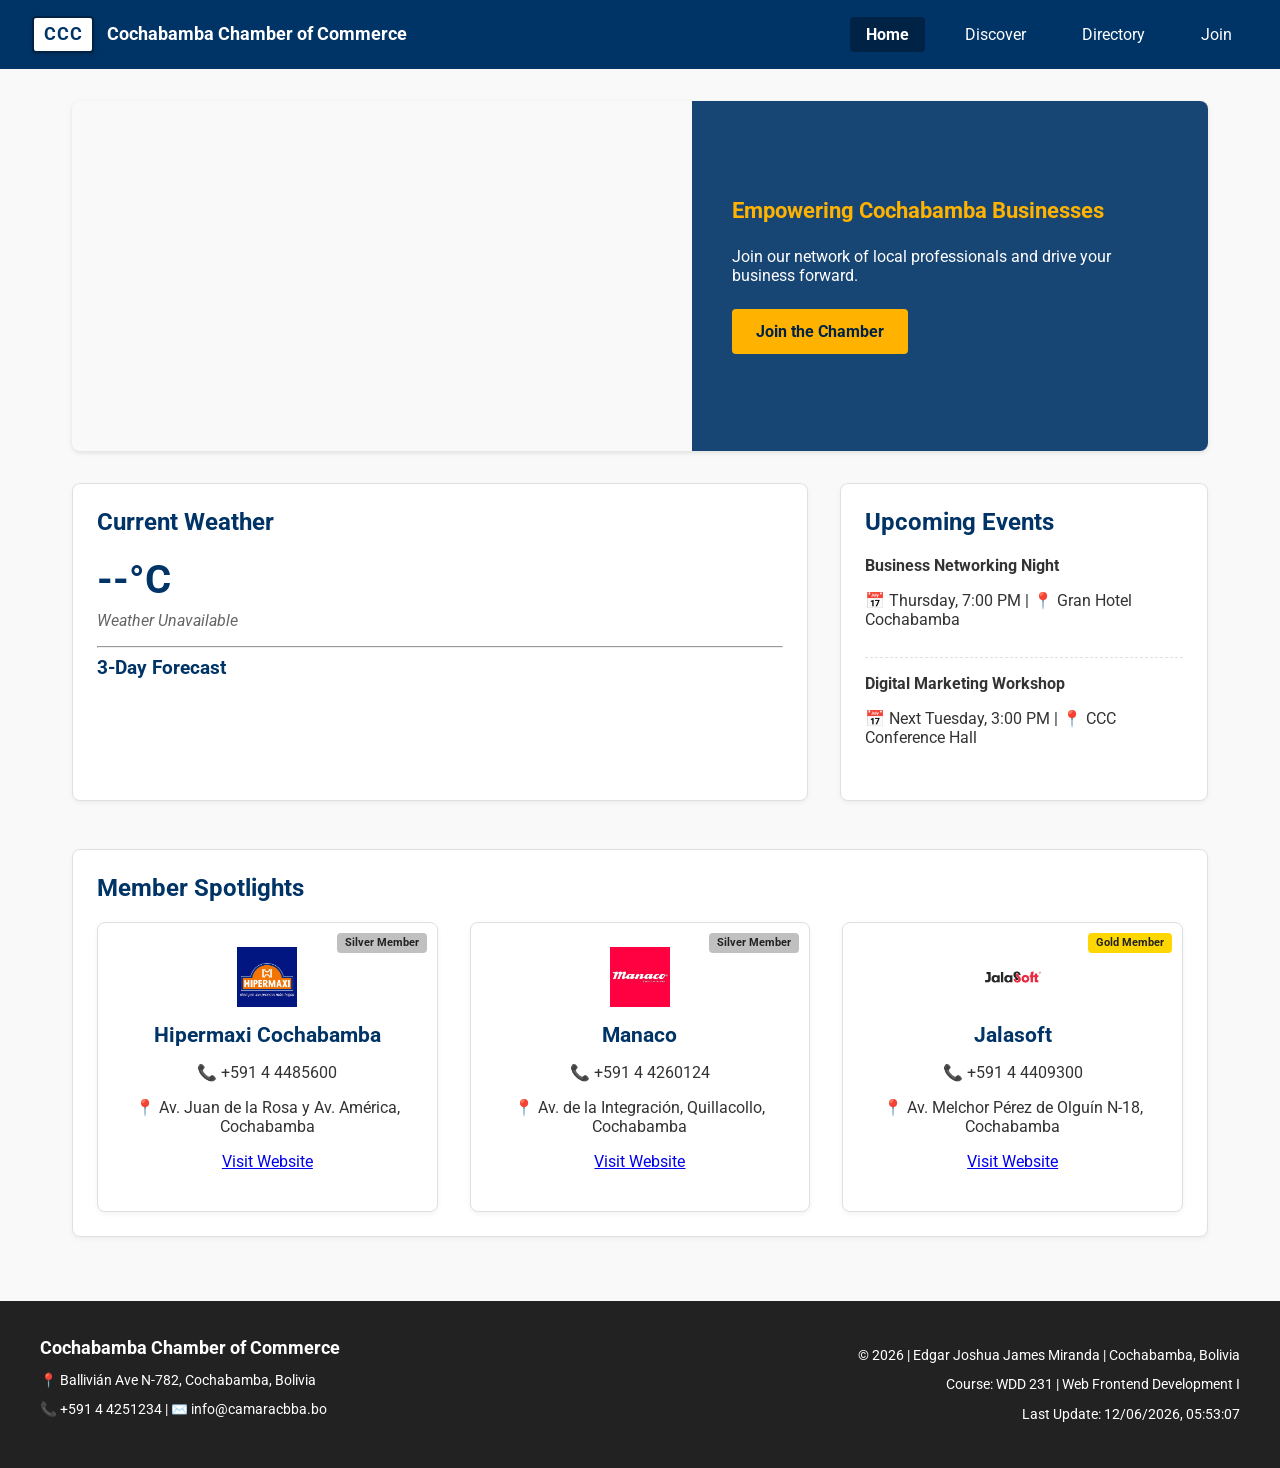
==== commit ac0a6380: "new week" ====
--- a/chamber/index.html
+++ b/chamber/index.html
@@ -38,7 +38,7 @@
         <nav id="nav-menu">
             <ul>
                 <li><a href="index.html" class="active">Home</a></li>
-                <li><a href="#">Discover</a></li>
+                <li><a href="directory.html">Discover</a></li>
                 <li><a href="directory.html">Directory</a></li>
                 <li><a href="join.html">Join</a></li>
             </ul>
--- a/chamber/styles/small.css
+++ b/chamber/styles/small.css
@@ -605,7 +605,7 @@
 }
 
 .level-tag.np { background-color: #e0e0e0; color: #444; }
-.level-tag.bronze { background-color: #cd7f32; color: #fff; }
+.level-tag.bronze { background-color: #cd7f32; color: #331a00; }
 .level-tag.silver { background-color: #c0c0c0; color: #222; }
 .level-tag.gold { background-color: #ffd700; color: #222; }
 
@@ -762,4 +762,119 @@
 .submission-summary dd {
     margin: 0.2rem 0 0 0;
     color: #333333;
+}
+
+/* ==========================================================================
+   W05: DISCOVER PAGE - Agregar al final de small.css
+   ========================================================================== */
+
+/* --- Discover Header --- */
+.discover-header {
+    max-width: 1200px;
+    margin: 1.5rem auto 1rem auto;
+    padding: 0 1rem;
+    text-align: center;
+}
+
+.discover-header h1 {
+    color: #003366;
+    margin: 0 0 0.5rem 0;
+    font-size: 1.6rem;
+}
+
+.discover-header p {
+    color: #555555;
+    margin: 0;
+}
+
+/* --- Discover Grid: Mobile (320px - 640px) ---
+   Single stacked column. Named areas still used so the
+   HTML/JS stays identical across breakpoints. */
+.discover-grid {
+    display: grid;
+    grid-template-columns: 1fr;
+    grid-template-areas:
+        "a"
+        "b"
+        "c"
+        "d"
+        "e"
+        "f"
+        "g"
+        "h";
+    gap: 1.5rem;
+    padding: 1rem;
+    max-width: 1200px;
+    margin: 0 auto;
+}
+
+/* --- Discover Card --- */
+.discover-card {
+    background-color: #ffffff;
+    border: 1px solid #e0e0e0;
+    border-radius: 8px;
+    padding: 1.2rem;
+    box-shadow: 0 2px 5px rgba(0,0,0,0.05);
+    display: flex;
+    flex-direction: column;
+}
+
+.discover-card figure {
+    margin: 0 0 1rem 0;
+    border-radius: 6px;
+    overflow: hidden;
+}
+
+.discover-card img {
+    width: 100%;
+    height: 200px;
+    object-fit: cover;
+    display: block;
+}
+
+.discover-card h2 {
+    color: #003366;
+    margin: 0 0 0.4rem 0;
+    font-size: 1.2rem;
+}
+
+.discover-card address {
+    font-style: normal;
+    color: #666666;
+    font-size: 0.85rem;
+    margin-bottom: 0.6rem;
+}
+
+.discover-card p {
+    color: #333333;
+    font-size: 0.9rem;
+    line-height: 1.5;
+    margin: 0 0 1rem 0;
+    flex-grow: 1;
+}
+
+.learn-more-btn {
+    align-self: flex-start;
+    background-color: #ffffff;
+    color: #003366;
+    border: 2px solid #003366;
+    padding: 0.5rem 1.2rem;
+    border-radius: 20px;
+    font-weight: bold;
+    cursor: pointer;
+    transition: all 0.25s ease;
+}
+
+.learn-more-btn:hover {
+    background-color: #003366;
+    color: #ffffff;
+}
+
+/* --- Last Visit Message (footer) --- */
+.visit-message {
+    margin-top: 0.6rem;
+    padding-top: 0.6rem;
+    border-top: 1px solid #444444;
+    font-style: italic;
+    color: #ffb300;
 }
--- a/chamber/styles/larger.css
+++ b/chamber/styles/larger.css
@@ -156,4 +156,80 @@
     .join-header {
         padding: 0 2rem;
     }
-}+    /* ==========================================================================
+    W05: DISCOVER PAGE (Desktop) - Agregar dentro del
+    @media (min-width: 64rem) existente en larger.css
+    ========================================================================== */
+
+    .discover-header {
+        padding: 0 2rem;
+    }
+
+    /* --- Discover Grid: Desktop (1025px+) ---
+    3-column asymmetric layout: featured item spans 2 columns,
+    the rest arranged in a distinct named pattern (not a plain
+    auto-repeating grid). */
+    .discover-grid {
+        grid-template-columns: repeat(3, 1fr);
+        grid-template-areas:
+            "a a b"
+            "c d e"
+            "f g h";
+        gap: 2rem;
+        padding: 2rem;
+    }
+
+    .discover-grid > .discover-card:first-child {
+        display: grid;
+        grid-template-columns: 50% 1fr;
+        grid-template-rows: auto auto 1fr auto;
+        column-gap: 1.5rem;
+        align-items: start;
+    }
+
+    .discover-grid > .discover-card:first-child figure {
+        grid-column: 1;
+        grid-row: 1 / -1;
+        margin: 0;
+        height: 100%;
+    }
+
+    .discover-grid > .discover-card:first-child img {
+        height: 100%;
+    }
+
+    .discover-grid > .discover-card:first-child h2 {
+        grid-column: 2;
+        grid-row: 1;
+    }
+
+    .discover-grid > .discover-card:first-child address {
+        grid-column: 2;
+        grid-row: 2;
+    }
+
+    .discover-grid > .discover-card:first-child p {
+        grid-column: 2;
+        grid-row: 3;
+    }
+
+    .discover-grid > .discover-card:first-child .learn-more-btn {
+        grid-column: 2;
+        grid-row: 4;
+        justify-self: start;
+    }
+
+    /* --- Hover effect on images: desktop only --- */
+    .discover-card figure {
+        position: relative;
+    }
+
+    .discover-card img {
+        transition: transform 0.35s ease;
+    }
+
+    .discover-card:hover img {
+        transform: scale(1.08);
+    }
+}
+
